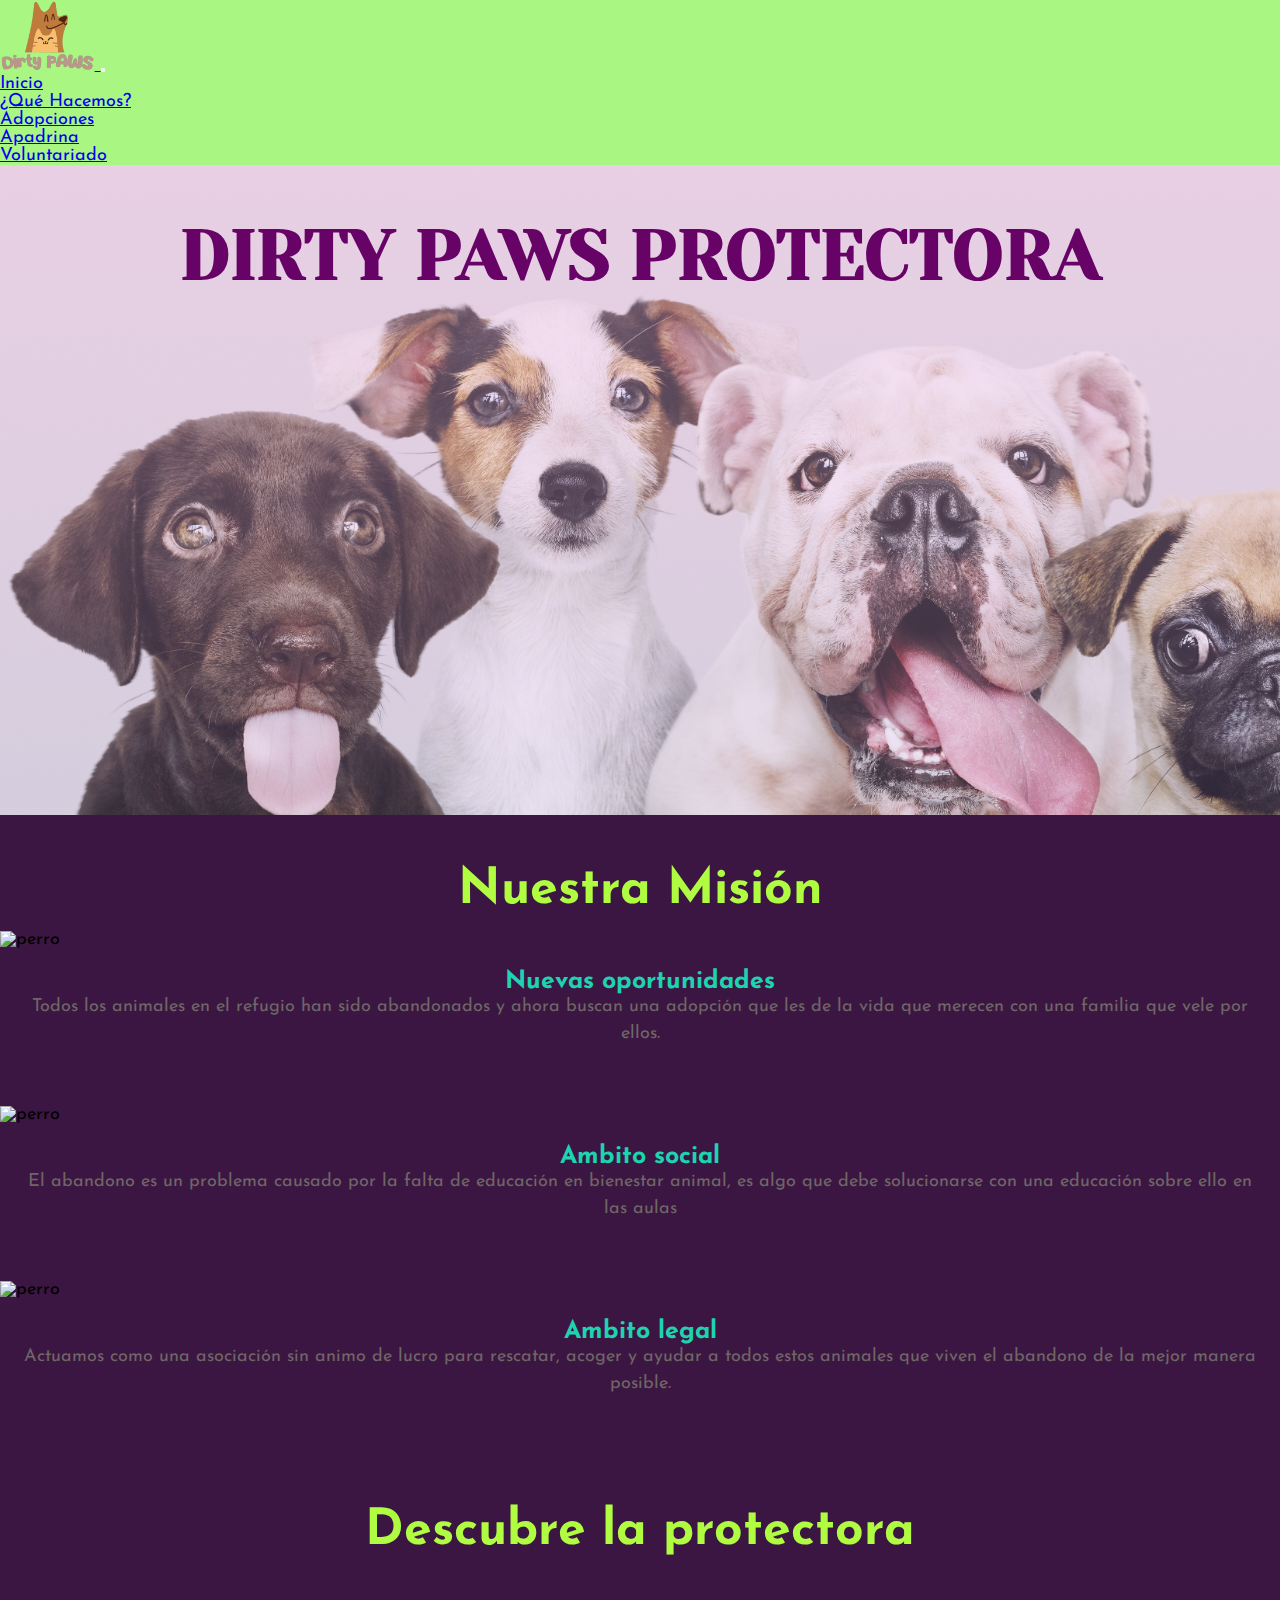
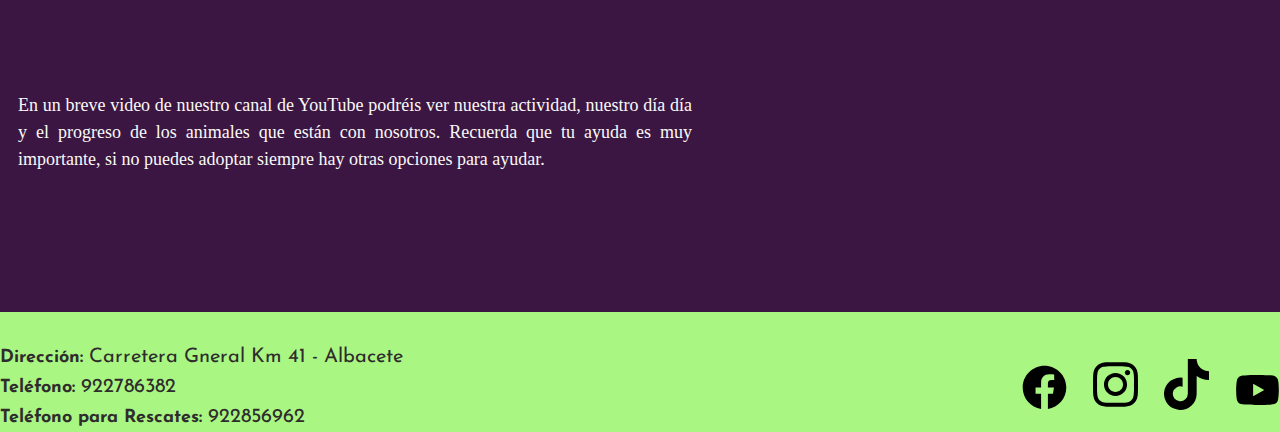
==== index.html @ 11265db8 "Segundo commit-sass" ====
<!DOCTYPE html>
<html lang="en">
  <head>
    <meta charset="UTF-8" />
    <meta http-equiv="X-UA-Compatible" content="IE=edge" />
    <meta name="viewport" content="width=device-width, initial-scale=1.0" />
    <link rel="shortcut icon" href="./recursos/img/favicon.png"/>
    <link
      href="https://cdn.jsdelivr.net/npm/bootstrap@5.3.0-alpha3/dist/css/bootstrap.min.css"
      rel="stylesheet"
      integrity="sha384-KK94CHFLLe+nY2dmCWGMq91rCGa5gtU4mk92HdvYe+M/SXH301p5ILy+dN9+nJOZ"
      crossorigin="anonymous"
    />
    <link rel="stylesheet" href="./css/style.css" />
    <title>Dirty Paws - Inicio</title>
  </head>
  <body>
    <!-- Header -->
    <header>
      <nav class="navbar navbar-expand-lg">
        <div class="container-fluid">
          <a class="navbar-brand" href="./index.html">
            <!-- logo -->
            <img
              src="./recursos/img/logo1.png"
              alt="logo protectora"
              width="auto"
              height="70"
            />
          </a>
          <button
            class="navbar-toggler"
            type="button"
            data-bs-toggle="collapse"
            data-bs-target="#navbarSupportedContent"
            aria-controls="navbarSupportedContent"
            aria-expanded="false"
            aria-label="Toggle navigation"
          >
            <span class="navbar-toggler-icon"></span>
          </button>
          <div class="collapse navbar-collapse" id="navbarSupportedContent">
            <!-- nav bar -->
            <ul class="navbar-nav ms-auto mb-2 mb-lg-0 nav-underline">
              <li class="nav-item">
                <a
                  class="nav-link active"
                  aria-current="page"
                  href="./index.html"
                  >Inicio</a
                >
              </li>
              <li class="nav-item">
                <a class="nav-link" href="./pages/queHacemos.html"
                  >¿Qué Hacemos?</a
                >
              </li>
              <li class="nav-item">
                <a class="nav-link" href="./pages/adopta.html">Adopciones</a>
              </li>
              <li class="nav-item">
                <a class="nav-link" href="./pages/apadrina.html">Apadrina</a>
              </li>
              <li class="nav-item">
                <a class="nav-link" href="./pages/voluntariado.html"
                  >Voluntariado</a
                >
              </li>
            </ul>
          </div>
        </div>
      </nav>
    </header>

    <!-- Main -->
    <main class="main">
      <div class="main__banner-Principal">
        <h1>DIRTY PAWS PROTECTORA</h1>
      </div>

      <!-- Secciones -->
      <section>
        <h2 class="main__titulo2">Nuestra Misión</h2>

        <div class="container-sm">
          <div class="row g-3">
            <div class="col col-12 col-md-6 col-lg-4">
              <div class="card">
                <img
                  src="./recursos/img/inicio1.jpg"
                  class="card-img-top"
                  alt="perro"
                />
                <div class="card-body">
                  <h5 class="card-title">Nuevas oportunidades</h5>
                  <p class="card-text">
                    Todos los animales en el refugio han sido abandonados y
                    ahora buscan una adopción que les de la vida que merecen con
                    una familia que vele por ellos.
                  </p>
                </div>
              </div>
            </div>

            <div class="col col-12 col-md-6 col-lg-4">
              <div class="card">
                <img
                  src="./recursos/img/inicio2.jpg"
                  class="card-img-top"
                  alt="perro"
                />
                <div class="card-body">
                  <h5 class="card-title">Ambito social</h5>
                  <p class="card-text">
                    El abandono es un problema causado por la falta de educación
                    en bienestar animal, es algo que debe solucionarse con una
                    educación sobre ello en las aulas
                  </p>
                </div>
              </div>
            </div>

            <div class="col col-12 col-md-6 col-lg-4">
              <div class="card">
                <img
                  src="./recursos/img/inicio3.jpg"
                  class="card-img-top"
                  alt="perro"
                />
                <div class="card-body">
                  <h5 class="card-title">Ambito legal</h5>
                  <p class="card-text">
                    Actuamos como una asociación sin animo de lucro para
                    rescatar, acoger y ayudar a todos estos animales que viven
                    el abandono de la mejor manera posible.
                  </p>
                </div>
              </div>
            </div>
          </div>
        </div>
      </section>

      <div>
        <h2 class="main__titulo2">Descubre la protectora</h2>
        <section class="main__video">
          <p>
            En un breve video de nuestro canal de YouTube podréis ver nuestra
            actividad, nuestro día día y el progreso de los animales que están
            con nosotros. Recuerda que tu ayuda es muy importante, si no puedes
            adoptar siempre hay otras opciones para ayudar.
          </p>

          <div class="main_iframe">
            <iframe
              width="560"
              height="315"
              src="https://www.youtube.com/embed/X9QxvAaf_kY"
              title="YouTube video player"
              frameborder="0"
              allow="accelerometer; autoplay; clipboard-write; encrypted-media; gyroscope; picture-in-picture; web-share"
              allowfullscreen
            ></iframe>
          </div>
        </section>
      </div>
    </main>

    <!-- Footer -->
    <footer class="footer">
      <section class="footer__Section container-sm">
        <div class="footer__Contenedor">
          <p><b>Dirección:</b> Carretera Gneral Km 41 - Albacete</p>
          <p><b>Teléfono:</b> 922786382</p>
          <p><b>Teléfono para Rescates:</b> 922856962</p>
        </div>

        <!-- Redes -->
        <div class="footer__Social">
          <a href="#"
            ><img src="./recursos/img/facebook.svg" alt="facebook"
          /></a>
          <a href="#"
            ><img src="./recursos/img/instagram.svg" alt="instagram"
          /></a>
          <a href="#"><img src="./recursos/img/tiktok.svg" alt="Tiktok" /></a>
          <a href="#"><img src="./recursos/img/youtube.svg" alt="YouTube" /></a>
        </div>
      </section>
    </footer>

    <script
      src="https://cdn.jsdelivr.net/npm/bootstrap@5.3.0-alpha3/dist/js/bootstrap.bundle.min.js"
      integrity="sha384-ENjdO4Dr2bkBIFxQpeoTz1HIcje39Wm4jDKdf19U8gI4ddQ3GYNS7NTKfAdVQSZe"
      crossorigin="anonymous"
    ></script>
  </body>
</html>
---- css/style.css ----
/* tipografia */
@import url("https://fonts.googleapis.com/css2?family=Yeseva+One&display=swap");
@import url("https://fonts.googleapis.com/css2?family=Josefin+Sans:wght@300;500;700&display=swap");
* {
  margin: 0;
  padding: 0;
  font-family: "Josefin Sans", sans-serif;
  font-size: 18px; }

header {
  min-height: 10vh; }
  header .navbar {
    background-color: #AAF683; }

.main {
  background-color: #3C1642;
  min-height: 80vh; }
  .main__banner-Principal {
    width: 100%;
    height: 650px;
    background: linear-gradient(to top, #a18cd138 0%, #fbc2eb85 100%), url("./../../recursos/img/principal.jpg");
    /* W3C, IE 10+/ Edge, Firefox 16+, Chrome 26+, Opera 12+, Safari 7+ */
    background-size: cover;
    background-attachment: fixed;
    position: relative; }
  .main__banner-Hacemos {
    width: 100%;
    height: 550px;
    background: linear-gradient(to top, #a18cd138 0%, #fbc2eb85 100%), url("./../../recursos/img/portada1.jpg");
    /* W3C, IE 10+/ Edge, Firefox 16+, Chrome 26+, Opera 12+, Safari 7+ */
    background-size: cover;
    background-attachment: fixed;
    position: relative; }
  .main__banner-Adopta {
    width: 100%;
    height: 550px;
    background: linear-gradient(to top, #a18cd138 0%, #fbc2eb85 100%), url("./../../recursos/img/portada2.jpg");
    /* W3C, IE 10+/ Edge, Firefox 16+, Chrome 26+, Opera 12+, Safari 7+ */
    background-size: cover;
    background-attachment: fixed;
    position: relative; }
  .main__banner-Apadrina {
    width: 100%;
    height: 550px;
    background: linear-gradient(to top, #a18cd138 0%, #fbc2eb85 100%), url("./../../recursos/img/portada3.jpg");
    /* W3C, IE 10+/ Edge, Firefox 16+, Chrome 26+, Opera 12+, Safari 7+ */
    background-size: cover;
    background-attachment: fixed;
    position: relative; }
  .main__banner-Voluntario {
    width: 100%;
    height: 550px;
    background: linear-gradient(to top, #a18cd138 0%, #fbc2eb85 100%), url("https://res.cloudinary.com/dv3jsid6j/image/upload/v1682860018/proyecto_protectora/portada4_ohsliz.jpg");
    /* W3C, IE 10+/ Edge, Firefox 16+, Chrome 26+, Opera 12+, Safari 7+ */
    background-size: cover;
    background-attachment: fixed;
    position: relative; }
  .main h1 {
    color: #670367;
    display: flex;
    flex-direction: column;
    height: 180px;
    width: 100%;
    align-items: center;
    text-align: center;
    justify-content: center;
    font-size: 70px;
    font-weight: bold;
    font-family: "Yeseva One", cursive; }
  .main .main__titulo2 {
    color: #AFFC41;
    font-size: 50px;
    text-align: center;
    font-weight: bolder;
    padding-top: 50px;
    font-family: "Josefin Sans", sans-serif;
    padding-bottom: 15px; }

@media (max-width: 550px) {
  .main__banner-Principal {
    background-position: center; }
  .main__banner-Hacemos {
    background-position: center; }
  .main__banner-Adopta {
    background-position: center; }
  .main__banner-Apadrina {
    background-position: center; }
  .main__banner-Voluntario {
    background-position: center; }
  .main h1 {
    display: flex;
    width: 99%;
    font-size: 50px;
    justify-content: space-between;
    flex-direction: column;
    align-items: center; } }

.main__video {
  display: flex;
  flex-wrap: nowrap;
  align-items: center;
  padding-bottom: 20px;
  margin-right: 10px; }

.main__video p {
  line-height: 1.5;
  color: #f8f9f7;
  font-family: "Montserrat Alternates", sans-serif;
  font-family: "Open Sans", sans-serif;
  font-family: "Poppins", sans-serif;
  font-family: "Rammetto One", cursive;
  font-family: "Slackey", cursive;
  text-align: justify;
  margin: 1rem; }

@media (max-width: 550px) {
  .main__video {
    flex-direction: column; }
  .main_iframe {
    width: 95%;
    display: flex;
    justify-content: center;
    flex-direction: row;
    align-content: center;
    align-items: center;
    flex-wrap: wrap;
    margin: 1rem; } }

.main {
  /* Modal */ }
  .main__img-Apadrina {
    width: 400px;
    height: 400px;
    margin-left: 50px;
    margin-right: 70px;
    transform: rotate(353deg);
    border: 4px solid #82e273;
    border-radius: 15px; }
  .main .modal-header {
    background-color: #811485c6; }

@media (max-width: 550px) {
  .main__img-Apadrina {
    width: 200px;
    height: 200px;
    transform: rotate(0deg); } }

.main .card .card-body {
  padding: 20px;
  text-align: center;
  align-items: center; }

.main .card .card-body p {
  line-height: 1.5;
  color: #6f6666;
  font-family: "Josefin Sans", sans-serif; }

.main .card .card-body h5 {
  font-weight: 700;
  color: #1dd3b0;
  font-family: "Josefin Sans", sans-serif;
  font-size: 25px; }

.main .card-body ul {
  list-style: none;
  margin-right: 25px;
  color: #6f6666; }

.main .col {
  padding-bottom: 20px; }

.main .col-12 {
  display: flex;
  justify-content: center;
  margin-bottom: 1rem; }

.main .footer-boton {
  display: flex;
  justify-content: center; }

.main .boton {
  background-color: #3bdc23 !important;
  border: solid;
  border-color: #11008e !important;
  display: flex;
  align-items: center;
  justify-content: center;
  width: 100%; }

.main h3 {
  text-align: center;
  padding-top: 50px;
  color: #1dd3b0;
  font-family: "Josefin Sans", sans-serif;
  font-weight: bold;
  padding-bottom: 20px;
  font-size: 35px; }

.main .form-label {
  color: #f8f9f7; }

.main .boton-form {
  background-color: #3bdc23 !important;
  border-color: #11008e !important;
  font-size: 20px; }

.main__voluntariado-p {
  color: #f8f9f7;
  font-size: 20px;
  font-family: "Josefin Sans", sans-serif;
  text-align: justify; }

.main .form-check {
  display: flex;
  color: #f8f9f7;
  margin-left: 1.5rem; }

.main .form-check-input:checked {
  background-color: #96e08a;
  border-color: #AFFC41; }

.footer {
  background-color: #AAF683;
  overflow: hidden;
  min-height: 10vh;
  padding-top: 30px; }
  .footer__Section {
    display: flex;
    flex-direction: row;
    font-size: 15px;
    flex-wrap: nowrap;
    justify-content: space-between;
    align-items: center; }
  .footer__Contenedor {
    display: flex;
    flex-direction: column;
    flex-wrap: nowrap;
    align-items: flex-start;
    justify-content: space-around;
    padding-right: 10px; }
    .footer__Contenedor p {
      line-height: 1.5;
      color: #2e2c2c;
      font-size: 20px; }
  .footer__Social {
    display: block;
    flex-direction: row;
    align-items: center;
    justify-content: space-between;
    flex-wrap: nowrap; }
    .footer__Social img {
      width: 45px;
      flex-direction: row;
      margin-left: 20px; }
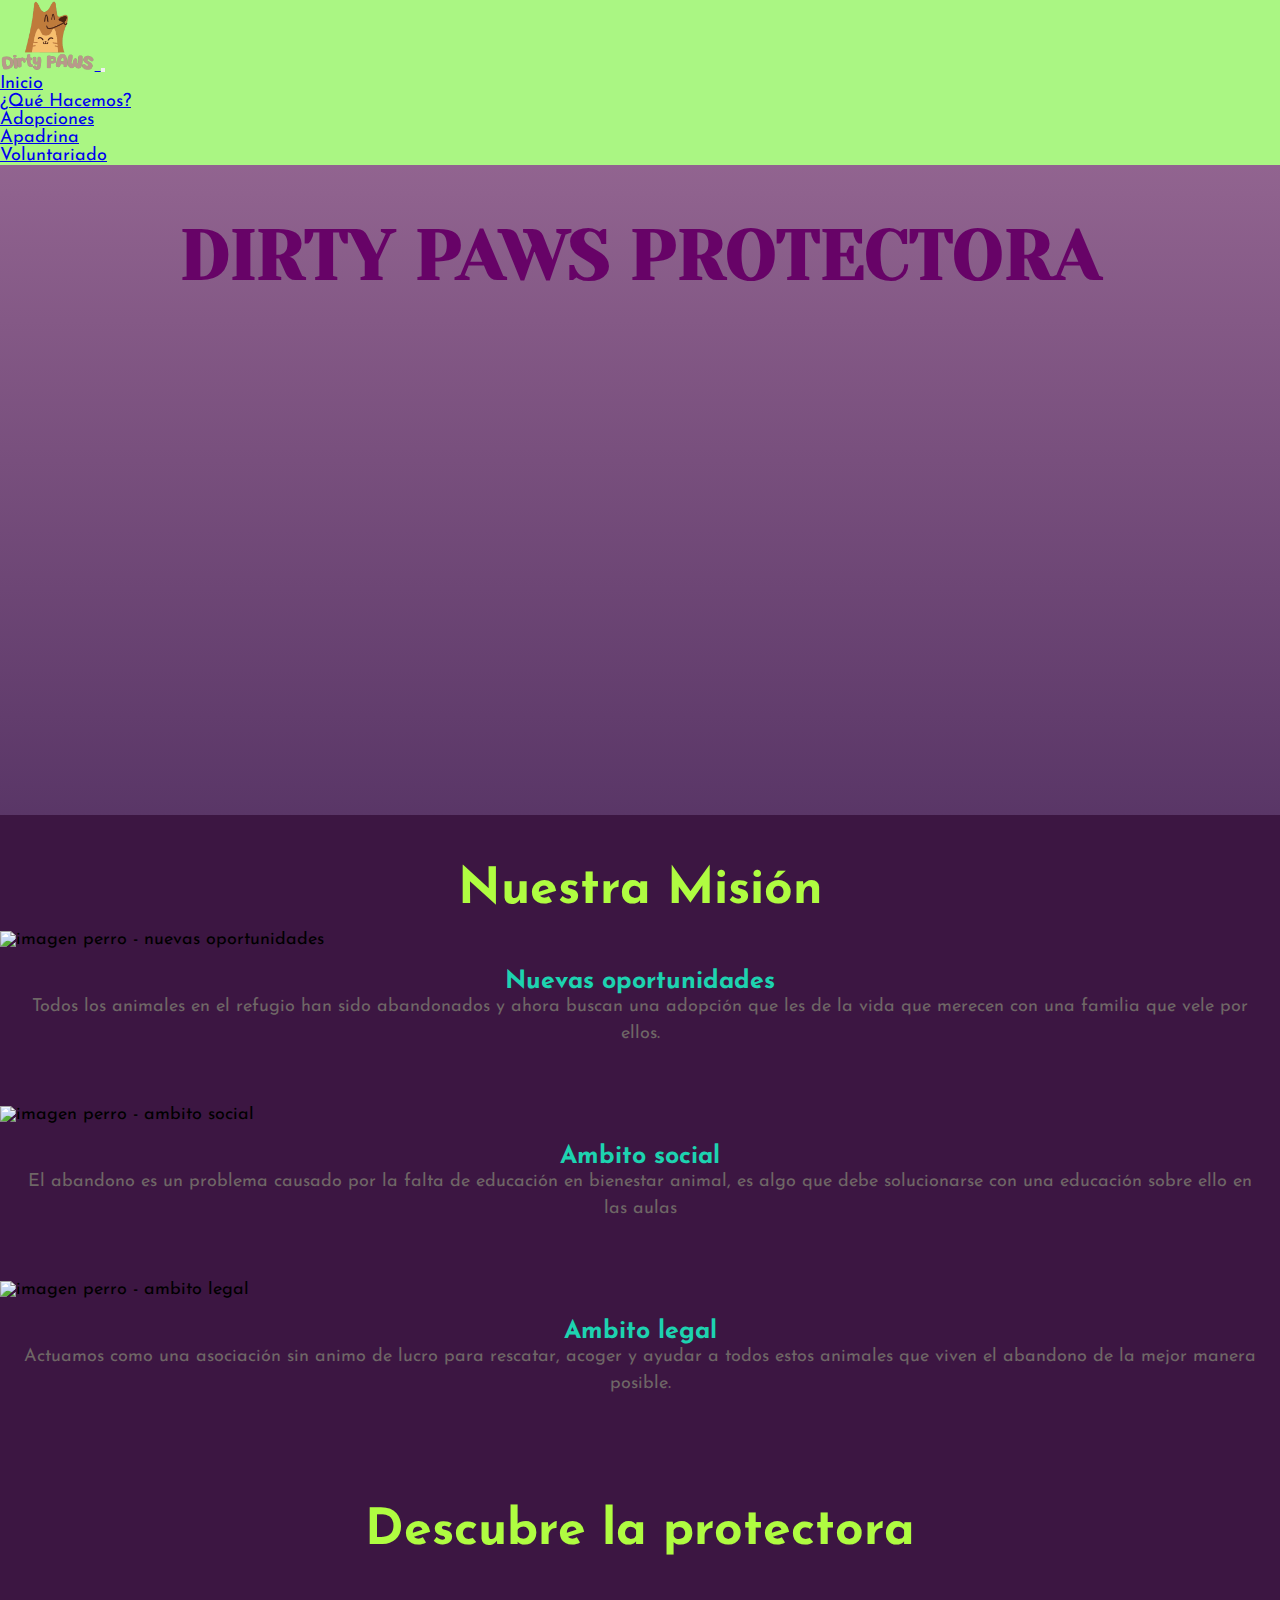
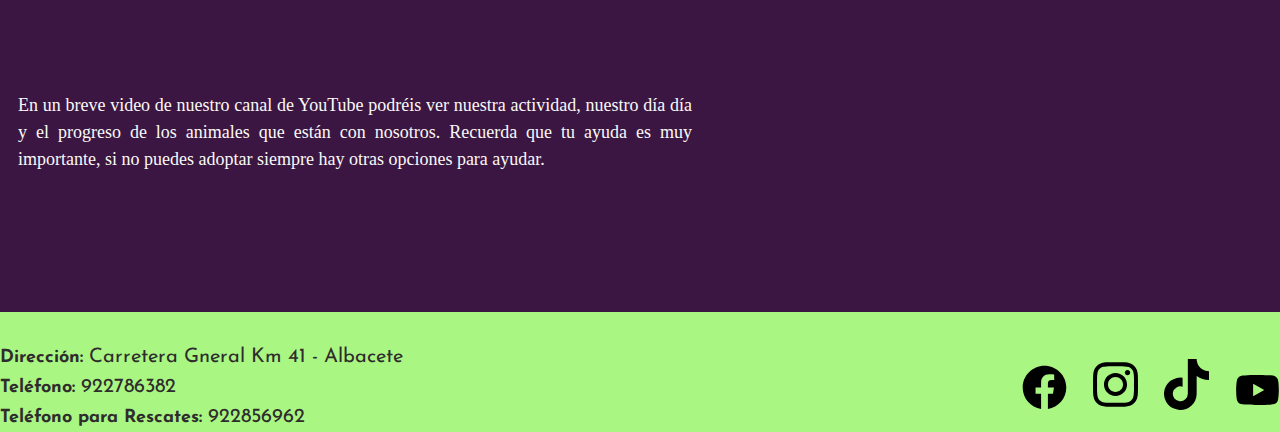
==== commit 8d927ee7: "Segundo commit SEO" ====
--- a/index.html
+++ b/index.html
@@ -1,198 +1,160 @@
 <!DOCTYPE html>
-<html lang="en">
-  <head>
-    <meta charset="UTF-8" />
-    <meta http-equiv="X-UA-Compatible" content="IE=edge" />
-    <meta name="viewport" content="width=device-width, initial-scale=1.0" />
-    <link rel="shortcut icon" href="./recursos/img/favicon.png"/>
-    <link
-      href="https://cdn.jsdelivr.net/npm/bootstrap@5.3.0-alpha3/dist/css/bootstrap.min.css"
-      rel="stylesheet"
-      integrity="sha384-KK94CHFLLe+nY2dmCWGMq91rCGa5gtU4mk92HdvYe+M/SXH301p5ILy+dN9+nJOZ"
-      crossorigin="anonymous"
-    />
-    <link rel="stylesheet" href="./css/style.css" />
-    <title>Dirty Paws - Inicio</title>
-  </head>
-  <body>
-    <!-- Header -->
-    <header>
-      <nav class="navbar navbar-expand-lg">
-        <div class="container-fluid">
-          <a class="navbar-brand" href="./index.html">
-            <!-- logo -->
-            <img
-              src="./recursos/img/logo1.png"
-              alt="logo protectora"
-              width="auto"
-              height="70"
-            />
-          </a>
-          <button
-            class="navbar-toggler"
-            type="button"
-            data-bs-toggle="collapse"
-            data-bs-target="#navbarSupportedContent"
-            aria-controls="navbarSupportedContent"
-            aria-expanded="false"
-            aria-label="Toggle navigation"
-          >
-            <span class="navbar-toggler-icon"></span>
-          </button>
-          <div class="collapse navbar-collapse" id="navbarSupportedContent">
-            <!-- nav bar -->
-            <ul class="navbar-nav ms-auto mb-2 mb-lg-0 nav-underline">
-              <li class="nav-item">
-                <a
-                  class="nav-link active"
-                  aria-current="page"
-                  href="./index.html"
-                  >Inicio</a
-                >
-              </li>
-              <li class="nav-item">
-                <a class="nav-link" href="./pages/queHacemos.html"
-                  >¿Qué Hacemos?</a
-                >
-              </li>
-              <li class="nav-item">
-                <a class="nav-link" href="./pages/adopta.html">Adopciones</a>
-              </li>
-              <li class="nav-item">
-                <a class="nav-link" href="./pages/apadrina.html">Apadrina</a>
-              </li>
-              <li class="nav-item">
-                <a class="nav-link" href="./pages/voluntariado.html"
-                  >Voluntariado</a
-                >
-              </li>
-            </ul>
-          </div>
+<html lang="es">
+
+<head>
+  <meta charset="UTF-8" />
+  <meta http-equiv="X-UA-Compatible" content="IE=edge" />
+  <meta name="viewport" content="width=device-width, initial-scale=1.0" />
+  <!-- SEO -->
+  <meta name="keywords" content="protectoras, perros, abandono, adopciones, animales, rescate" />
+  <meta name="description"
+    content="Acogemos a todos los perros que han sido abandonados, les damos un lugar donde comenzar nuevamente y encontrar una familia." />
+  <!-- favicon -->
+  <link rel="shortcut icon" href="./recursos/img/favicon.png" />
+  <!-- BOOTSTRAP -->
+  <link href="https://cdn.jsdelivr.net/npm/bootstrap@5.3.0-alpha3/dist/css/bootstrap.min.css" rel="stylesheet"
+    integrity="sha384-KK94CHFLLe+nY2dmCWGMq91rCGa5gtU4mk92HdvYe+M/SXH301p5ILy+dN9+nJOZ" crossorigin="anonymous" />
+  <!-- STYLESHEET PROPIA -->
+  <link rel="stylesheet" href="./css/style.css" />
+  <title>Inicio | Dirty Paws</title>
+</head>
+
+<body>
+  <!-- Header -->
+  <header>
+    <nav class="navbar navbar-expand-lg">
+      <div class="container-fluid">
+        <a class="navbar-brand" href="./index.html">
+          <!-- logo -->
+          <img src="./recursos/img/logo1.png" alt="logo protectora" width="auto" height="70" />
+        </a>
+        <button class="navbar-toggler" type="button" data-bs-toggle="collapse" data-bs-target="#navbarSupportedContent"
+          aria-controls="navbarSupportedContent" aria-expanded="false" aria-label="Toggle navigation">
+          <span class="navbar-toggler-icon"></span>
+        </button>
+        <div class="collapse navbar-collapse" id="navbarSupportedContent">
+          <!-- nav bar -->
+          <ul class="navbar-nav ms-auto mb-2 mb-lg-0 nav-underline">
+            <li class="nav-item">
+              <a class="nav-link active" aria-current="page" href="./index.html">Inicio</a>
+            </li>
+            <li class="nav-item">
+              <a class="nav-link" href="./pages/queHacemos.html">¿Qué Hacemos?</a>
+            </li>
+            <li class="nav-item">
+              <a class="nav-link" href="./pages/adopta.html">Adopciones</a>
+            </li>
+            <li class="nav-item">
+              <a class="nav-link" href="./pages/apadrina.html">Apadrina</a>
+            </li>
+            <li class="nav-item">
+              <a class="nav-link" href="./pages/voluntariado.html">Voluntariado</a>
+            </li>
+          </ul>
         </div>
-      </nav>
-    </header>
+      </div>
+    </nav>
+  </header>
 
-    <!-- Main -->
-    <main class="main">
-      <div class="main__banner-Principal">
-        <h1>DIRTY PAWS PROTECTORA</h1>
-      </div>
+  <!-- Main -->
+  <main class="main">
+    <div class="main__banner-Principal">
+      <h1>DIRTY PAWS PROTECTORA</h1>
+    </div>
 
-      <!-- Secciones -->
-      <section>
-        <h2 class="main__titulo2">Nuestra Misión</h2>
+    <!-- Secciones -->
+    <section>
+      <h2 class="main__titulo2">Nuestra Misión</h2>
 
-        <div class="container-sm">
-          <div class="row g-3">
-            <div class="col col-12 col-md-6 col-lg-4">
-              <div class="card">
-                <img
-                  src="./recursos/img/inicio1.jpg"
-                  class="card-img-top"
-                  alt="perro"
-                />
-                <div class="card-body">
-                  <h5 class="card-title">Nuevas oportunidades</h5>
-                  <p class="card-text">
-                    Todos los animales en el refugio han sido abandonados y
-                    ahora buscan una adopción que les de la vida que merecen con
-                    una familia que vele por ellos.
-                  </p>
-                </div>
+      <div class="container-sm">
+        <div class="row g-3">
+          <div class="col col-12 col-md-6 col-lg-4">
+            <div class="card">
+              <img src="https://res.cloudinary.com/dv3jsid6j/image/upload/v1682865452/proyecto_protectora/inicio1_ofydgj.jpg" class="card-img-top" alt="imagen perro - nuevas oportunidades" />
+              <div class="card-body">
+                <h5 class="card-title">Nuevas oportunidades</h5>
+                <p class="card-text">
+                  Todos los animales en el refugio han sido abandonados y
+                  ahora buscan una adopción que les de la vida que merecen con
+                  una familia que vele por ellos.
+                </p>
               </div>
             </div>
+          </div>
 
-            <div class="col col-12 col-md-6 col-lg-4">
-              <div class="card">
-                <img
-                  src="./recursos/img/inicio2.jpg"
-                  class="card-img-top"
-                  alt="perro"
-                />
-                <div class="card-body">
-                  <h5 class="card-title">Ambito social</h5>
-                  <p class="card-text">
-                    El abandono es un problema causado por la falta de educación
-                    en bienestar animal, es algo que debe solucionarse con una
-                    educación sobre ello en las aulas
-                  </p>
-                </div>
+          <div class="col col-12 col-md-6 col-lg-4">
+            <div class="card">
+              <img src="https://res.cloudinary.com/dv3jsid6j/image/upload/v1682865452/proyecto_protectora/inicio2_s1ros1.jpg" class="card-img-top" alt="imagen perro - ambito social" />
+              <div class="card-body">
+                <h5 class="card-title">Ambito social</h5>
+                <p class="card-text">
+                  El abandono es un problema causado por la falta de educación
+                  en bienestar animal, es algo que debe solucionarse con una
+                  educación sobre ello en las aulas
+                </p>
               </div>
             </div>
+          </div>
 
-            <div class="col col-12 col-md-6 col-lg-4">
-              <div class="card">
-                <img
-                  src="./recursos/img/inicio3.jpg"
-                  class="card-img-top"
-                  alt="perro"
-                />
-                <div class="card-body">
-                  <h5 class="card-title">Ambito legal</h5>
-                  <p class="card-text">
-                    Actuamos como una asociación sin animo de lucro para
-                    rescatar, acoger y ayudar a todos estos animales que viven
-                    el abandono de la mejor manera posible.
-                  </p>
-                </div>
+          <div class="col col-12 col-md-6 col-lg-4">
+            <div class="card">
+              <img src="https://res.cloudinary.com/dv3jsid6j/image/upload/v1682865452/proyecto_protectora/inicio3_xm65ni.jpg" class="card-img-top" alt="imagen perro - ambito legal" />
+              <div class="card-body">
+                <h5 class="card-title">Ambito legal</h5>
+                <p class="card-text">
+                  Actuamos como una asociación sin animo de lucro para
+                  rescatar, acoger y ayudar a todos estos animales que viven
+                  el abandono de la mejor manera posible.
+                </p>
               </div>
             </div>
           </div>
         </div>
-      </section>
+      </div>
+    </section>
 
-      <div>
-        <h2 class="main__titulo2">Descubre la protectora</h2>
-        <section class="main__video">
-          <p>
-            En un breve video de nuestro canal de YouTube podréis ver nuestra
-            actividad, nuestro día día y el progreso de los animales que están
-            con nosotros. Recuerda que tu ayuda es muy importante, si no puedes
-            adoptar siempre hay otras opciones para ayudar.
-          </p>
+    <div>
+      <h2 class="main__titulo2">Descubre la protectora</h2>
+      <section class="main__video">
+        <p>
+          En un breve video de nuestro canal de YouTube podréis ver nuestra
+          actividad, nuestro día día y el progreso de los animales que están
+          con nosotros. Recuerda que tu ayuda es muy importante, si no puedes
+          adoptar siempre hay otras opciones para ayudar.
+        </p>
 
-          <div class="main_iframe">
-            <iframe
-              width="560"
-              height="315"
-              src="https://www.youtube.com/embed/X9QxvAaf_kY"
-              title="YouTube video player"
-              frameborder="0"
-              allow="accelerometer; autoplay; clipboard-write; encrypted-media; gyroscope; picture-in-picture; web-share"
-              allowfullscreen
-            ></iframe>
-          </div>
-        </section>
-      </div>
-    </main>
-
-    <!-- Footer -->
-    <footer class="footer">
-      <section class="footer__Section container-sm">
-        <div class="footer__Contenedor">
-          <p><b>Dirección:</b> Carretera Gneral Km 41 - Albacete</p>
-          <p><b>Teléfono:</b> 922786382</p>
-          <p><b>Teléfono para Rescates:</b> 922856962</p>
-        </div>
-
-        <!-- Redes -->
-        <div class="footer__Social">
-          <a href="#"
-            ><img src="./recursos/img/facebook.svg" alt="facebook"
-          /></a>
-          <a href="#"
-            ><img src="./recursos/img/instagram.svg" alt="instagram"
-          /></a>
-          <a href="#"><img src="./recursos/img/tiktok.svg" alt="Tiktok" /></a>
-          <a href="#"><img src="./recursos/img/youtube.svg" alt="YouTube" /></a>
+        <div class="main_iframe">
+          <iframe width="560" height="315" src="https://www.youtube.com/embed/X9QxvAaf_kY" title="YouTube video player"
+            frameborder="0"
+            allow="accelerometer; autoplay; clipboard-write; encrypted-media; gyroscope; picture-in-picture; web-share"
+            allowfullscreen></iframe>
         </div>
       </section>
-    </footer>
+    </div>
+  </main>
 
-    <script
-      src="https://cdn.jsdelivr.net/npm/bootstrap@5.3.0-alpha3/dist/js/bootstrap.bundle.min.js"
-      integrity="sha384-ENjdO4Dr2bkBIFxQpeoTz1HIcje39Wm4jDKdf19U8gI4ddQ3GYNS7NTKfAdVQSZe"
-      crossorigin="anonymous"
-    ></script>
-  </body>
-</html>
+  <!-- Footer -->
+  <footer class="footer">
+    <section class="footer__Section container-sm">
+      <div class="footer__Contenedor">
+        <p><b>Dirección:</b> Carretera Gneral Km 41 - Albacete</p>
+        <p><b>Teléfono:</b> 922786382</p>
+        <p><b>Teléfono para Rescates:</b> 922856962</p>
+      </div>
+
+      <!-- Redes -->
+      <div class="footer__Social">
+        <a href="#"><img src="./recursos/img/facebook.svg" alt="facebook" /></a>
+        <a href="#"><img src="./recursos/img/instagram.svg" alt="instagram" /></a>
+        <a href="#"><img src="./recursos/img/tiktok.svg" alt="Tiktok" /></a>
+        <a href="#"><img src="./recursos/img/youtube.svg" alt="YouTube" /></a>
+      </div>
+    </section>
+  </footer>
+
+  <script src="https://cdn.jsdelivr.net/npm/bootstrap@5.3.0-alpha3/dist/js/bootstrap.bundle.min.js"
+    integrity="sha384-ENjdO4Dr2bkBIFxQpeoTz1HIcje39Wm4jDKdf19U8gI4ddQ3GYNS7NTKfAdVQSZe"
+    crossorigin="anonymous"></script>
+</body>
+
+</html>--- a/css/style.css
+++ b/css/style.css
@@ -18,7 +18,7 @@
   .main__banner-Principal {
     width: 100%;
     height: 650px;
-    background: linear-gradient(to top, #a18cd138 0%, #fbc2eb85 100%), url("./../../recursos/img/principal.jpg");
+    background: linear-gradient(to top, #a18cd138 0%, #fbc2eb85 100%), url("https://res.cloudinary.com/dv3jsid6j/image/upload/v1682865009/proyecto_protectora/principal_wtscc0.jpg");
     /* W3C, IE 10+/ Edge, Firefox 16+, Chrome 26+, Opera 12+, Safari 7+ */
     background-size: cover;
     background-attachment: fixed;
@@ -26,7 +26,7 @@
   .main__banner-Hacemos {
     width: 100%;
     height: 550px;
-    background: linear-gradient(to top, #a18cd138 0%, #fbc2eb85 100%), url("./../../recursos/img/portada1.jpg");
+    background: linear-gradient(to top, #a18cd138 0%, #fbc2eb85 100%), url("https://res.cloudinary.com/dv3jsid6j/image/upload/v1682865009/proyecto_protectora/portada1_adtb5z.jpg");
     /* W3C, IE 10+/ Edge, Firefox 16+, Chrome 26+, Opera 12+, Safari 7+ */
     background-size: cover;
     background-attachment: fixed;
@@ -34,7 +34,7 @@
   .main__banner-Adopta {
     width: 100%;
     height: 550px;
-    background: linear-gradient(to top, #a18cd138 0%, #fbc2eb85 100%), url("./../../recursos/img/portada2.jpg");
+    background: linear-gradient(to top, #a18cd138 0%, #fbc2eb85 100%), url("https://res.cloudinary.com/dv3jsid6j/image/upload/v1682865008/proyecto_protectora/portada2_ef15q2.jpg");
     /* W3C, IE 10+/ Edge, Firefox 16+, Chrome 26+, Opera 12+, Safari 7+ */
     background-size: cover;
     background-attachment: fixed;
@@ -42,7 +42,7 @@
   .main__banner-Apadrina {
     width: 100%;
     height: 550px;
-    background: linear-gradient(to top, #a18cd138 0%, #fbc2eb85 100%), url("./../../recursos/img/portada3.jpg");
+    background: linear-gradient(to top, #a18cd138 0%, #fbc2eb85 100%), url("https://res.cloudinary.com/dv3jsid6j/image/upload/v1682865009/proyecto_protectora/portada3_zedsit.jpg");
     /* W3C, IE 10+/ Edge, Firefox 16+, Chrome 26+, Opera 12+, Safari 7+ */
     background-size: cover;
     background-attachment: fixed;
@@ -50,7 +50,7 @@
   .main__banner-Voluntario {
     width: 100%;
     height: 550px;
-    background: linear-gradient(to top, #a18cd138 0%, #fbc2eb85 100%), url("https://res.cloudinary.com/dv3jsid6j/image/upload/v1682860018/proyecto_protectora/portada4_ohsliz.jpg");
+    background: linear-gradient(to top, #a18cd138 0%, #fbc2eb85 100%), url("https://res.cloudinary.com/dv3jsid6j/image/upload/v1682865009/proyecto_protectora/portada4_ncyifu.jpg");
     /* W3C, IE 10+/ Edge, Firefox 16+, Chrome 26+, Opera 12+, Safari 7+ */
     background-size: cover;
     background-attachment: fixed;
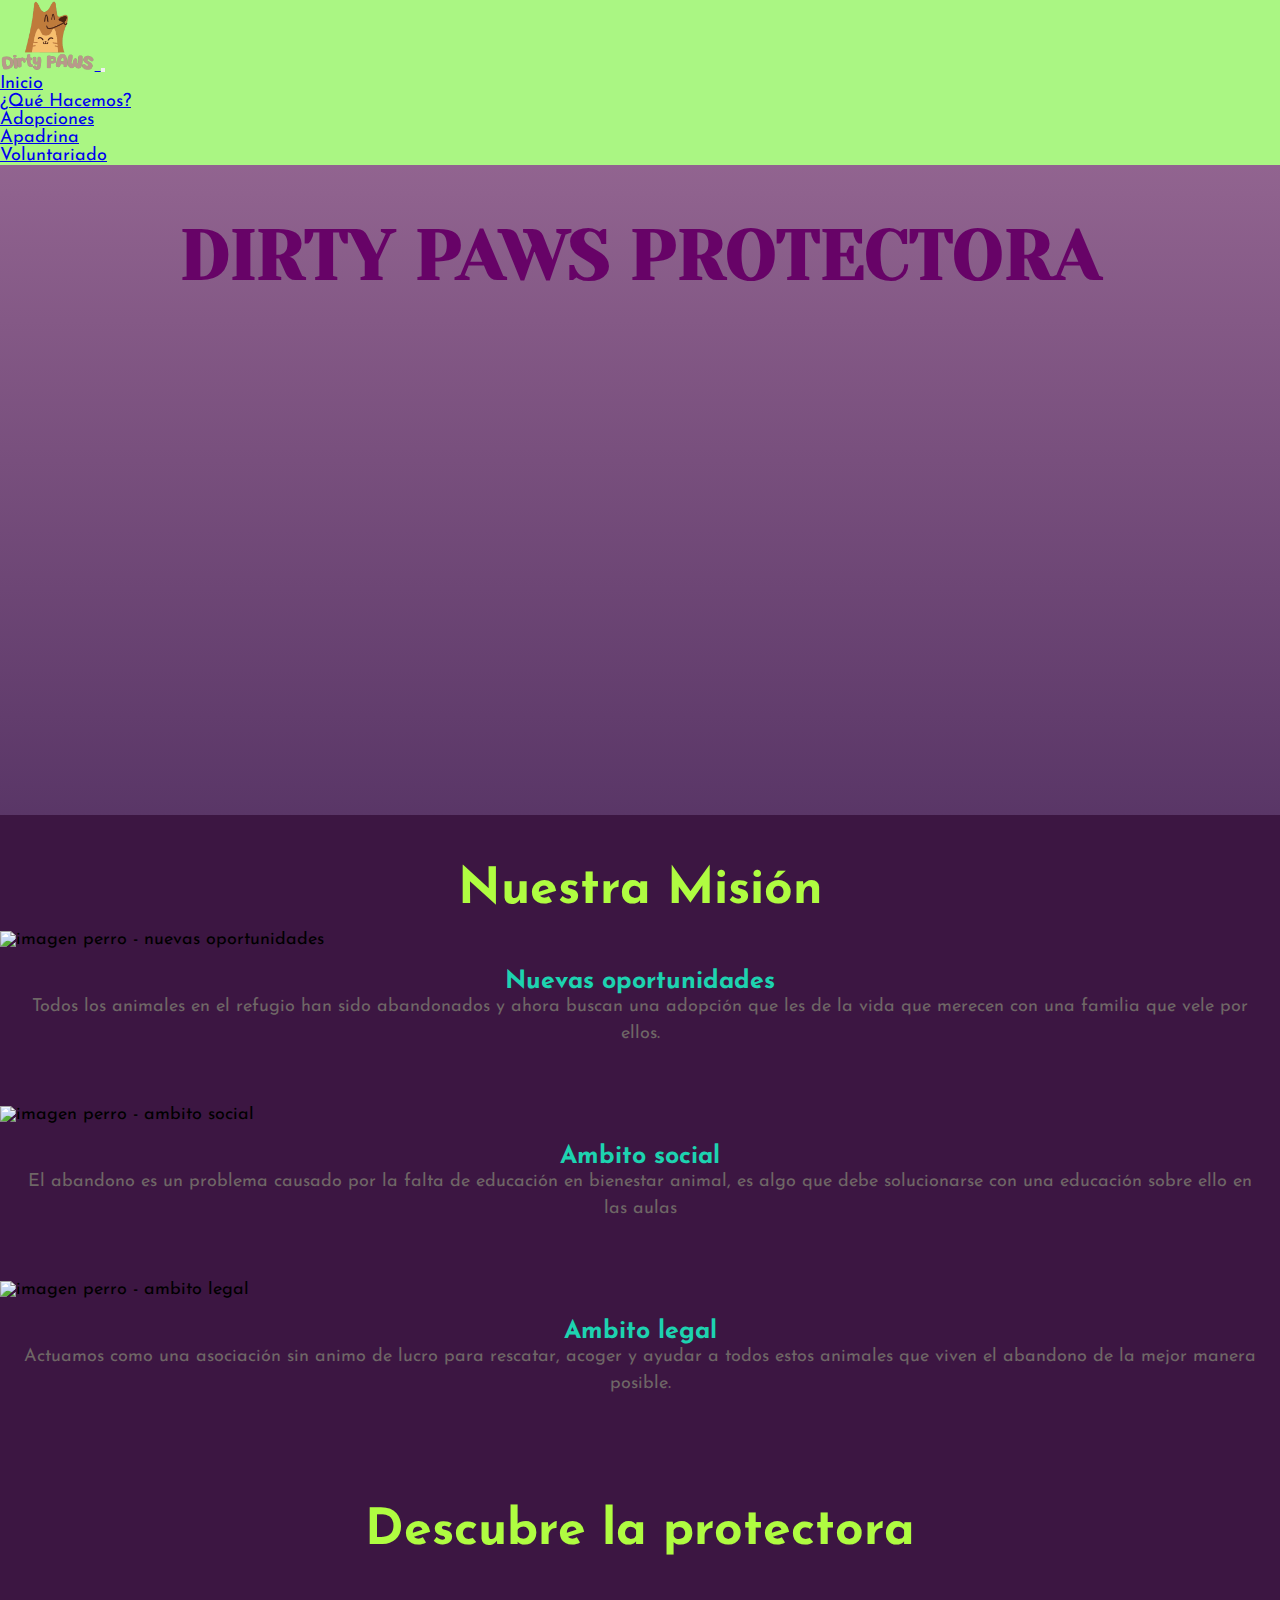
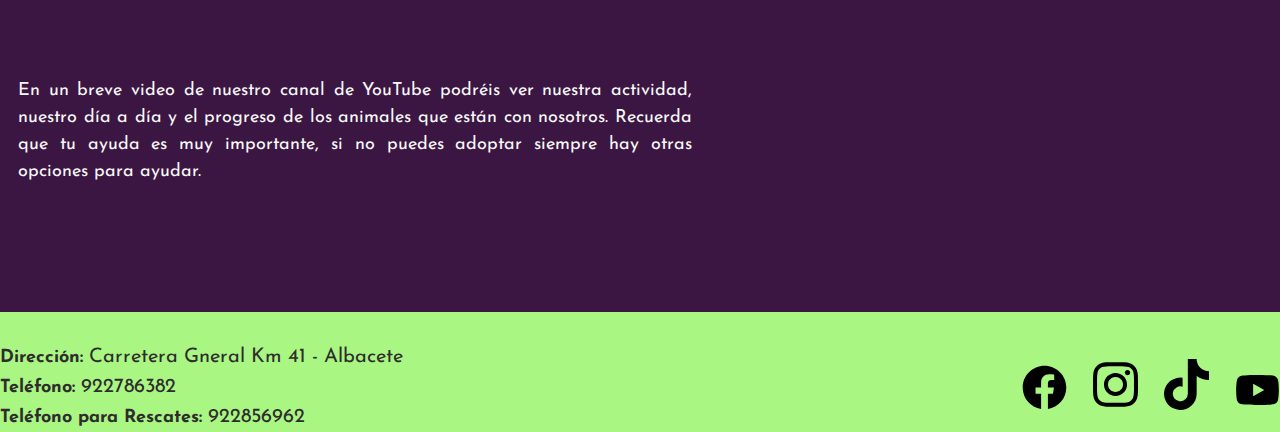
==== commit 3f18f4c6: "Septimo commit - modificaciones y adicion de carpeta recursos" ====
--- a/index.html
+++ b/index.html
@@ -70,7 +70,9 @@
         <div class="row g-3">
           <div class="col col-12 col-md-6 col-lg-4">
             <div class="card">
-              <img src="https://res.cloudinary.com/dv3jsid6j/image/upload/v1682865452/proyecto_protectora/inicio1_ofydgj.jpg" class="card-img-top" alt="imagen perro - nuevas oportunidades" />
+              <img
+                src="https://res.cloudinary.com/dv3jsid6j/image/upload/v1682865452/proyecto_protectora/inicio1_ofydgj.jpg"
+                class="card-img-top" alt="imagen perro - nuevas oportunidades" />
               <div class="card-body">
                 <h5 class="card-title">Nuevas oportunidades</h5>
                 <p class="card-text">
@@ -84,7 +86,9 @@
 
           <div class="col col-12 col-md-6 col-lg-4">
             <div class="card">
-              <img src="https://res.cloudinary.com/dv3jsid6j/image/upload/v1682865452/proyecto_protectora/inicio2_s1ros1.jpg" class="card-img-top" alt="imagen perro - ambito social" />
+              <img
+                src="https://res.cloudinary.com/dv3jsid6j/image/upload/v1682865452/proyecto_protectora/inicio2_s1ros1.jpg"
+                class="card-img-top" alt="imagen perro - ambito social" />
               <div class="card-body">
                 <h5 class="card-title">Ambito social</h5>
                 <p class="card-text">
@@ -98,7 +102,9 @@
 
           <div class="col col-12 col-md-6 col-lg-4">
             <div class="card">
-              <img src="https://res.cloudinary.com/dv3jsid6j/image/upload/v1682865452/proyecto_protectora/inicio3_xm65ni.jpg" class="card-img-top" alt="imagen perro - ambito legal" />
+              <img
+                src="https://res.cloudinary.com/dv3jsid6j/image/upload/v1682865452/proyecto_protectora/inicio3_xm65ni.jpg"
+                class="card-img-top" alt="imagen perro - ambito legal" />
               <div class="card-body">
                 <h5 class="card-title">Ambito legal</h5>
                 <p class="card-text">
@@ -118,7 +124,7 @@
       <section class="main__video">
         <p>
           En un breve video de nuestro canal de YouTube podréis ver nuestra
-          actividad, nuestro día día y el progreso de los animales que están
+          actividad, nuestro día a día y el progreso de los animales que están
           con nosotros. Recuerda que tu ayuda es muy importante, si no puedes
           adoptar siempre hay otras opciones para ayudar.
         </p>
--- a/css/style.css
+++ b/css/style.css
@@ -105,11 +105,7 @@
 .main__video p {
   line-height: 1.5;
   color: #f8f9f7;
-  font-family: "Montserrat Alternates", sans-serif;
-  font-family: "Open Sans", sans-serif;
-  font-family: "Poppins", sans-serif;
-  font-family: "Rammetto One", cursive;
-  font-family: "Slackey", cursive;
+  font-family: "Josefin Sans", sans-serif;
   text-align: justify;
   margin: 1rem; }
 
@@ -134,16 +130,17 @@
     margin-left: 50px;
     margin-right: 70px;
     transform: rotate(353deg);
-    border: 4px solid #82e273;
+    border: 4px solid #AAF683;
     border-radius: 15px; }
   .main .modal-header {
-    background-color: #811485c6; }
+    background-color: #670367; }
 
 @media (max-width: 550px) {
   .main__img-Apadrina {
-    width: 200px;
-    height: 200px;
-    transform: rotate(0deg); } }
+    width: 35vh;
+    height: 35vh;
+    transform: rotate(0deg);
+    margin: 1rem; } }
 
 .main .card .card-body {
   padding: 20px;
@@ -252,3 +249,10 @@
       width: 45px;
       flex-direction: row;
       margin-left: 20px; }
+
+@media (max-width: 550px) {
+  .footer__Section {
+    display: flex;
+    flex-direction: column;
+    margin-bottom: 1.5rem;
+    align-items: center; } }
